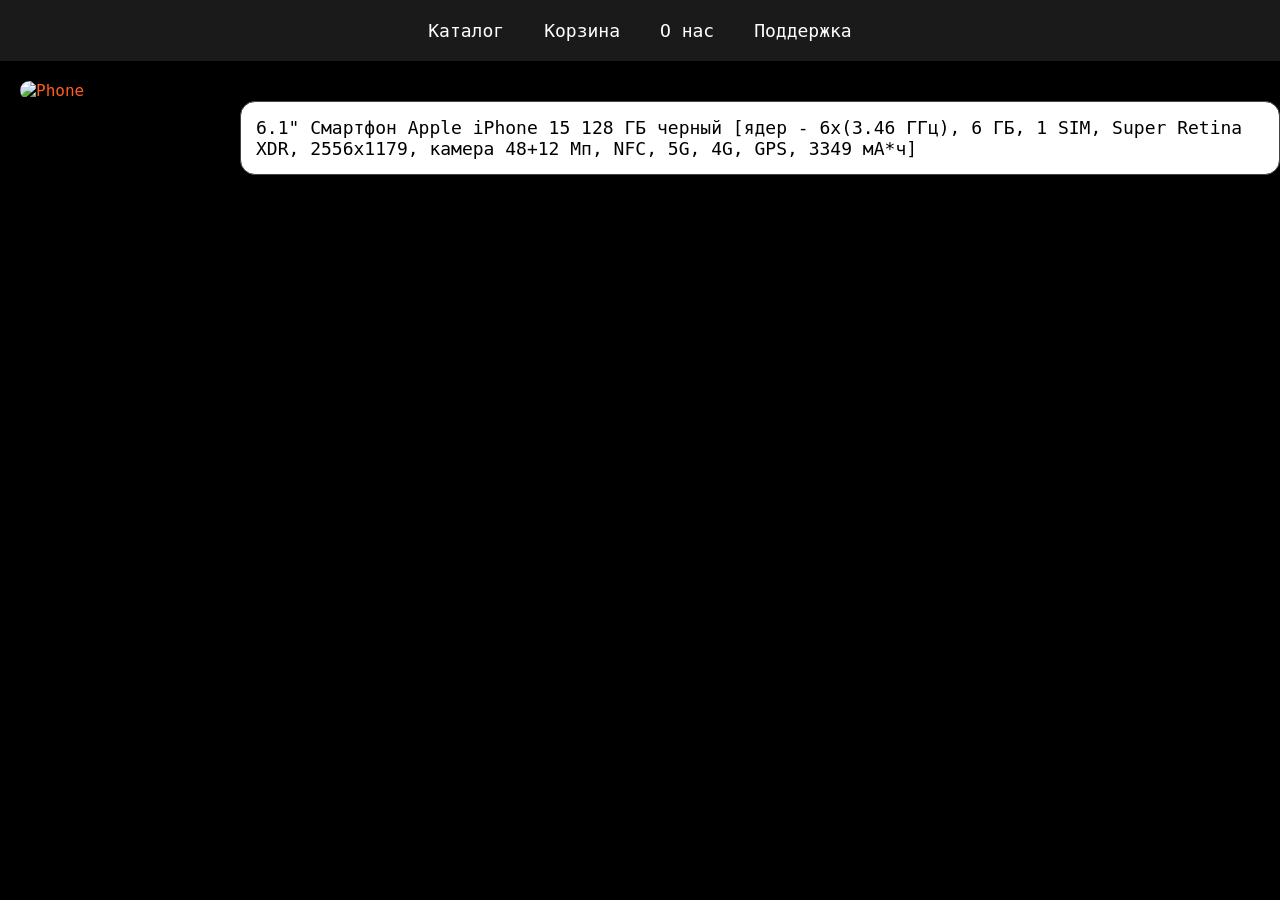
==== index.html @ b9cd1034 "Update and rename Products.html to index.html" ====
<!DOCTYPE html>
<html lang="ru">
<head>
    <meta charset="UTF-8">
    <meta name="viewport" content="width=device-width, initial-scale=1.0">
    <link rel="stylesheet" href="Shops.css">
    <title>Products</title>
</head>
<body>
    <div class="prev">
        <a href="index.html">Каталог</a>
        <a href="Cart.html">Корзина</a>
        <a href="About_us.html">О нас</a>
        <a href="Support.html">Поддержка</a>
    </div>
    <img src="https://gsm-store.ru/upload/iblock/9d3/q6gduicvhayfg0n7brwku3vqmks9ptbv.jpg" alt="Phone" class="product-image">
    <p id="A1">6.1" Смартфон Apple iPhone 15 128 ГБ черный [ядер - 6x(3.46 ГГц), 6 ГБ, 1 SIM, Super Retina XDR, 2556x1179, камера 48+12 Мп, NFC, 5G, 4G, GPS, 3349 мА*ч]</p>
</body>
</html>
---- Shops.css ----
body {
    margin: 0;
    padding: 0;
    background-color: #000;
    font-family: "Source Code Pro", monospace;
    color: rgb(255, 94, 30);
}

.prev {
    display: flex;
    justify-content: center;
    align-items: center;
    gap: 40px;
    background-color: #1a1a1a;
    padding: 20px 0;
    width: 100%;
}

.prev a {
    text-decoration: none;
    color: white;
    font-size: 18px;
    transition: 0.5s;
}

.prev a:hover {
    color: rgb(255, 123, 36);
}

.content-box {
    text-align: center;
    padding: 40px;
}

.support-table {
    margin: 20px auto;
    border-collapse: collapse;
    width: 80%;
}

.support-table th, .support-table td {
    border: 1px solid #444;
    padding: 10px;
}

.features {
    display: flex;
    justify-content: center;
    gap: 20px;
    margin-top: 30px;
}

.feat-item {
    background: #1a1a1a;
    padding: 15px;
    border-radius: 10px;
}
.product-image {
    display: block;
    float: left;
    margin-top: 20px;
    margin-left: 20px;
    width: 200px;
    height: auto;
    border-radius: 10px;
}
#A1 {
    color:#000;
    display: block;
    margin-left: 240px;
    margin-top: 40px;
    font-size: 18px;
    border: 1px solid #444;
    border-radius: 15px;
    width: fit-content;
    padding: 15px;
    background-color: rgb(255, 255, 255);
    backdrop-filter: blur(5px);
}
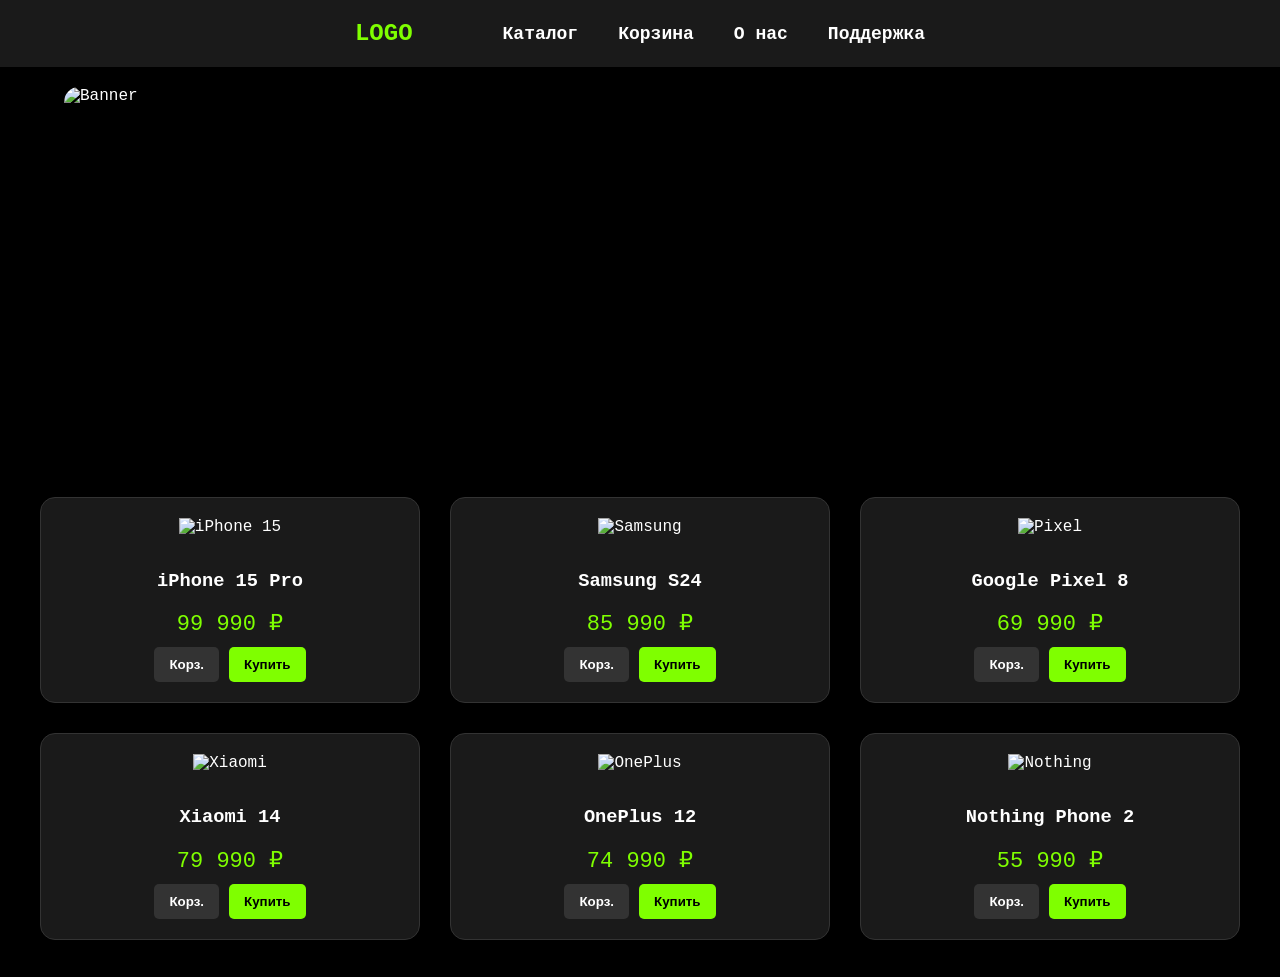
==== commit aac38450: "Add files via upload" ====
--- a/index.html
+++ b/index.html
@@ -1,19 +1,86 @@
 <!DOCTYPE html>
 <html lang="ru">
+
 <head>
     <meta charset="UTF-8">
     <meta name="viewport" content="width=device-width, initial-scale=1.0">
+    <title>Phone Shop - Catalog</title>
     <link rel="stylesheet" href="Shops.css">
-    <title>Products</title>
 </head>
+
 <body>
     <div class="prev">
+        <div class="logo">LOGO</div>
         <a href="index.html">Каталог</a>
         <a href="Cart.html">Корзина</a>
         <a href="About_us.html">О нас</a>
         <a href="Support.html">Поддержка</a>
     </div>
-    <img src="https://gsm-store.ru/upload/iblock/9d3/q6gduicvhayfg0n7brwku3vqmks9ptbv.jpg" alt="Phone" class="product-image">
-    <p id="A1">6.1" Смартфон Apple iPhone 15 128 ГБ черный [ядер - 6x(3.46 ГГц), 6 ГБ, 1 SIM, Super Retina XDR, 2556x1179, камера 48+12 Мп, NFC, 5G, 4G, GPS, 3349 мА*ч]</p>
+
+    <div class="banner">
+        <img src="https://images.unsplash.com/photo-1616348436168-de43ad0db179?q=80&w=1000&auto=format&fit=crop"
+            alt="Banner">
+    </div>
+
+    <div class="products-grid">
+        <div class="product-card">
+            <img src="https://ir.ozone.ru/s3/multimedia-1-u/6970022958.jpg" alt="iPhone 15">
+            <h3>iPhone 15 Pro</h3>
+            <span class="price">99 990 ₽</span>
+            <div class="buttons">
+                <button class="cart-btn">Корз.</button>
+                <button class="buy-btn">Купить</button>
+            </div>
+        </div>
+        <div class="product-card">
+            <img src="https://main-cdn.sbermegamarket.ru/big2/hlr-system/213/228/738/942/712/23/100067263729b0.webp"
+                alt="Samsung">
+            <h3>Samsung S24</h3>
+            <span class="price">85 990 ₽</span>
+            <div class="buttons">
+                <button class="cart-btn">Корз.</button>
+                <button class="buy-btn">Купить</button>
+            </div>
+        </div>
+        <div class="product-card">
+            <img src="https://ir.ozone.ru/s3/multimedia-r/6826824567.jpg" alt="Pixel">
+            <h3>Google Pixel 8</h3>
+            <span class="price">69 990 ₽</span>
+            <div class="buttons">
+                <button class="cart-btn">Корз.</button>
+                <button class="buy-btn">Купить</button>
+            </div>
+        </div>
+        <div class="product-card">
+            <img src="https://avatars.mds.yandex.net/get-mpic/1042102/2a000001936238e2af1f2c733e42ec4fafeb/orig"
+                alt="Xiaomi">
+            <h3>Xiaomi 14</h3>
+            <span class="price">79 990 ₽</span>
+            <div class="buttons">
+                <button class="cart-btn">Корз.</button>
+                <button class="buy-btn">Купить</button>
+            </div>
+        </div>
+        <div class="product-card">
+            <img src="https://at-store.ru/uploadedFiles/eshopimages/big/white_18.jpg" alt="OnePlus">
+            <h3>OnePlus 12</h3>
+            <span class="price">74 990 ₽</span>
+            <div class="buttons">
+                <button class="cart-btn">Корз.</button>
+                <button class="buy-btn">Купить</button>
+            </div>
+        </div>
+        <div class="product-card">
+            <img src="https://c.dns-shop.ru/thumb/st1/fit/500/500/cfce3f3e0c00745c989288a42cbac3b9/28b9078c39661ae37a7678f3daf8248844050f3ca38b624c87f850b2f5ee83ef.jpg.webp"
+                alt="Nothing">
+            <h3>Nothing Phone 2</h3>
+            <span class="price">55 990 ₽</span>
+            <div class="buttons">
+                <button class="cart-btn">Корз.</button>
+                <button class="buy-btn">Купить</button>
+            </div>
+        </div>
+    </div>
 </body>
-</html>
+
+</html>
--- a/Shops.css
+++ b/Shops.css
@@ -3,7 +3,7 @@
     padding: 0;
     background-color: #000;
     font-family: "Source Code Pro", monospace;
-    color: rgb(255, 94, 30);
+    color: white;
 }
 
 .prev {
@@ -16,15 +16,107 @@
     width: 100%;
 }
 
+.logo {
+    color: chartreuse;
+    font-weight: bold;
+    font-size: 24px;
+    margin-right: 50px;
+}
+
 .prev a {
     text-decoration: none;
     color: white;
+    font-weight: bold;
     font-size: 18px;
-    transition: 0.5s;
+    transition: 0.3s;
 }
 
 .prev a:hover {
-    color: rgb(255, 123, 36);
+    color: chartreuse;
+}
+
+.banner {
+    width: 90%;
+    max-width: 1200px;
+    margin: 20px auto;
+    border-radius: 15px;
+    overflow: hidden;
+    height: 350px;
+}
+
+.banner img {
+    width: 100%;
+    height: 100%;
+    object-fit: cover;
+}
+
+.products-grid {
+    display: grid;
+    grid-template-columns: repeat(3, 1fr);
+    gap: 30px;
+    padding: 40px;
+    max-width: 1200px;
+    margin: 0 auto;
+}
+
+.product-card {
+    background-color: #1a1a1a;
+    padding: 20px;
+    border-radius: 15px;
+    text-align: center;
+    transition: 0.3s;
+    border: 1px solid #333;
+}
+
+.product-card:hover {
+    transform: translateY(-5px);
+    border-color: chartreuse;
+}
+
+.product-card img {
+    height: 200px;
+    width: 100%;
+    object-fit: contain;
+    margin-bottom: 15px;
+    /* Если хочешь убрать белый фон у всех сразу, раскомментируй строку ниже: */
+    /* background-color: white; border-radius: 10px; */
+}
+
+.price {
+    display: block;
+    font-size: 22px;
+    color: chartreuse;
+    margin: 10px 0;
+}
+
+.buttons {
+    display: flex;
+    gap: 10px;
+    justify-content: center;
+}
+
+.cart-btn,
+.buy-btn {
+    padding: 10px 15px;
+    border-radius: 5px;
+    border: none;
+    font-weight: bold;
+    cursor: pointer;
+    transition: 0.2s;
+}
+
+.cart-btn {
+    background-color: #333;
+    color: white;
+}
+
+.buy-btn {
+    background-color: chartreuse;
+    color: black;
+}
+
+.buy-btn:hover {
+    box-shadow: 0 0 10px chartreuse;
 }
 
 .content-box {
@@ -36,11 +128,13 @@
     margin: 20px auto;
     border-collapse: collapse;
     width: 80%;
+    color: white;
 }
 
-.support-table th, .support-table td {
+.support-table th,
+.support-table td {
     border: 1px solid #444;
-    padding: 10px;
+    padding: 15px;
 }
 
 .features {
@@ -54,26 +148,4 @@
     background: #1a1a1a;
     padding: 15px;
     border-radius: 10px;
-}
-.product-image {
-    display: block;
-    float: left;
-    margin-top: 20px;
-    margin-left: 20px;
-    width: 200px;
-    height: auto;
-    border-radius: 10px;
-}
-#A1 {
-    color:#000;
-    display: block;
-    margin-left: 240px;
-    margin-top: 40px;
-    font-size: 18px;
-    border: 1px solid #444;
-    border-radius: 15px;
-    width: fit-content;
-    padding: 15px;
-    background-color: rgb(255, 255, 255);
-    backdrop-filter: blur(5px);
 }
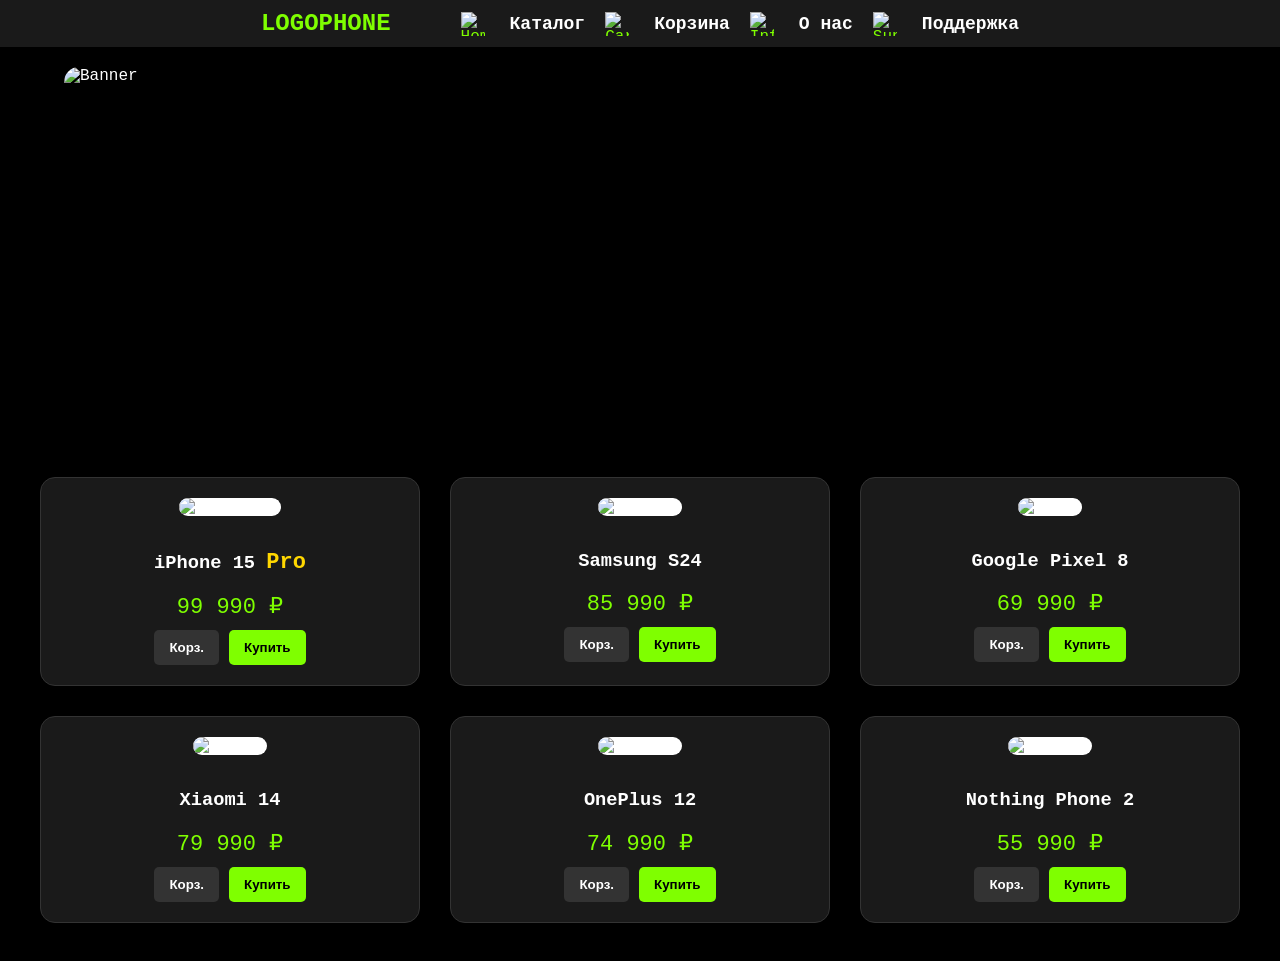
==== commit 25226557: "Add files via upload" ====
--- a/index.html
+++ b/index.html
@@ -10,22 +10,25 @@
 
 <body>
     <div class="prev">
-        <div class="logo">LOGO</div>
+        <div class="logo">LOGOPHONE</div>
+        <img src="https://cdn-icons-png.flaticon.com/512/12765/12765761.png" alt="Home Icon" class="home-icon">
         <a href="index.html">Каталог</a>
+        <img src="https://cdn-icons-png.flaticon.com/512/6463/6463564.png" alt="Cart Icon" class="cart-icon">
         <a href="Cart.html">Корзина</a>
+        <img src="https://cdn-icons-png.flaticon.com/512/943/943593.png" alt="Info Icon" class="info-icon">
         <a href="About_us.html">О нас</a>
+        <img src="https://cdn-icons-png.flaticon.com/512/837/837877.png" alt="Support Icon" class="support-icon">
         <a href="Support.html">Поддержка</a>
     </div>
 
     <div class="banner">
-        <img src="https://images.unsplash.com/photo-1616348436168-de43ad0db179?q=80&w=1000&auto=format&fit=crop"
-            alt="Banner">
+        <img src="https://ir.ozone.ru/s3/multimedia-1-z/w1200/7126190567.jpg" alt="Banner">
     </div>
 
     <div class="products-grid">
         <div class="product-card">
             <img src="https://ir.ozone.ru/s3/multimedia-1-u/6970022958.jpg" alt="iPhone 15">
-            <h3>iPhone 15 Pro</h3>
+            <h3>iPhone 15 <span id="Pro">Pro</span></h3>
             <span class="price">99 990 ₽</span>
             <div class="buttons">
                 <button class="cart-btn">Корз.</button>
--- a/Shops.css
+++ b/Shops.css
@@ -10,10 +10,11 @@
     display: flex;
     justify-content: center;
     align-items: center;
-    gap: 40px;
+    gap: 20px;
     background-color: #1a1a1a;
-    padding: 20px 0;
+    padding: 10px 0;
     width: 100%;
+    margin-right: 20px;
 }
 
 .logo {
@@ -46,7 +47,7 @@
 
 .banner img {
     width: 100%;
-    height: 100%;
+    height: 450px;
     object-fit: cover;
 }
 
@@ -69,7 +70,7 @@
 }
 
 .product-card:hover {
-    transform: translateY(-5px);
+    transform: translateY(-10px);
     border-color: chartreuse;
 }
 
@@ -78,8 +79,8 @@
     width: 100%;
     object-fit: contain;
     margin-bottom: 15px;
-    /* Если хочешь убрать белый фон у всех сразу, раскомментируй строку ниже: */
-    /* background-color: white; border-radius: 10px; */
+    background-color: white;
+    border-radius: 10px;
 }
 
 .price {
@@ -148,4 +149,157 @@
     background: #1a1a1a;
     padding: 15px;
     border-radius: 10px;
+}
+
+hr {
+    border: 0;
+    height: 1px;
+    background: #707070;
+}
+
+.contact-info {
+    text-align: center;
+    margin-bottom: 40px;
+    background-color: #6d6d6d;
+}
+
+.cart-container {
+    max-width: 900px;
+    margin: 0 auto;
+    background-color: #1a1a1a;
+    padding: 30px;
+    border-radius: 20px;
+    border: 1px solid #333;
+}
+
+.cart-item {
+    display: flex;
+    align-items: center;
+    justify-content: space-between;
+    padding: 20px 0;
+    border-bottom: 1px solid #333;
+}
+
+.cart-img {
+    height: 80px;
+    object-fit: contain;
+}
+
+.cart-info {
+    flex: 2;
+    text-align: left;
+    padding-left: 20px;
+}
+
+.cart-info h3 {
+    margin: 0;
+    color: chartreuse;
+}
+
+.cart-quantity {
+    display: flex;
+    align-items: center;
+    gap: 15px;
+    flex: 1;
+}
+
+.qty-btn {
+    background: #333;
+    color: rgb(255, 255, 255);
+    border: none;
+    padding: 5px 12px;
+    border-radius: 5px;
+    cursor: pointer;
+}
+
+.cart-price {
+    font-size: 20px;
+    font-weight: bold;
+    flex: 1;
+}
+
+.remove-btn {
+    background: none;
+    border: none;
+    color: #666;
+    font-size: 24px;
+    cursor: pointer;
+    transition: 0.3s;
+}
+
+.remove-btn:hover {
+    color: #FFC000;
+}
+
+.cart-summary {
+    margin-top: 30px;
+    text-align: right;
+}
+
+.total-text {
+    font-size: 24px;
+    margin-bottom: 20px;
+}
+
+.total-text span {
+    color: chartreuse;
+    font-weight: bold;
+}
+
+.checkout-btn {
+    background-color: chartreuse;
+    color: black;
+    border: none;
+    padding: 15px 40px;
+    font-size: 18px;
+    font-weight: bold;
+    border-radius: 10px;
+    cursor: pointer;
+    transition: 0.3s;
+}
+
+.checkout-btn:hover {
+    box-shadow: 0 0 15px chartreuse;
+}
+
+.home-icon,
+.cart-icon,
+.info-icon,
+.support-icon {
+    width: 24px;
+    height: 24px;
+    margin-right: 5px;
+    color: chartreuse;
+}
+
+#Pro {
+    font-size: 22px;
+    color: gold
+}
+
+@media (max-width: 768px) {
+    .prev {
+        gap: 10px;
+        flex-wrap: wrap;
+    }
+
+    .logo {
+        margin-right: 10px;
+        font-size: 18px;
+    }
+
+    .products-grid {
+        grid-template-columns: 1fr;
+        padding: 20px;
+    }
+
+    .banner {
+        height: 200px;
+    }
+
+    .cart-item {
+        flex-direction: column;
+        text-align: center;
+        gap: 15px;
+    }
 }
